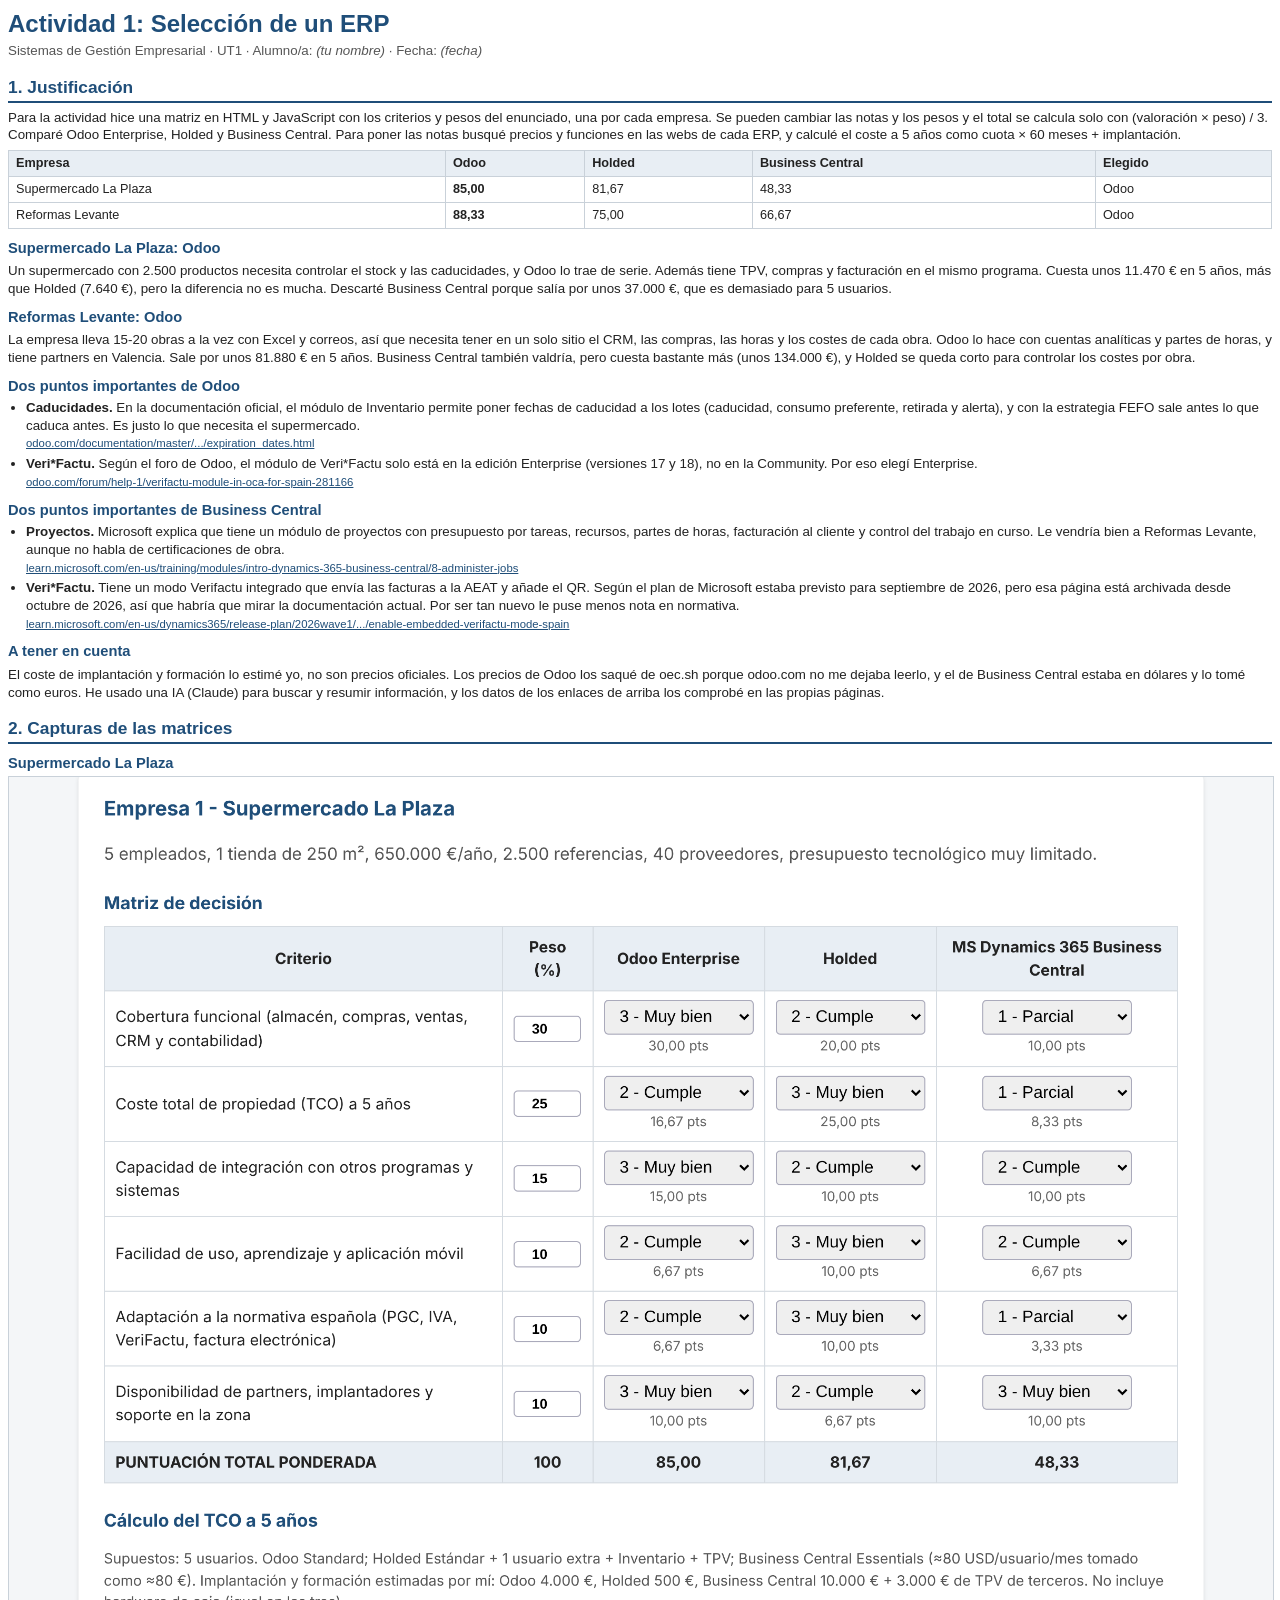
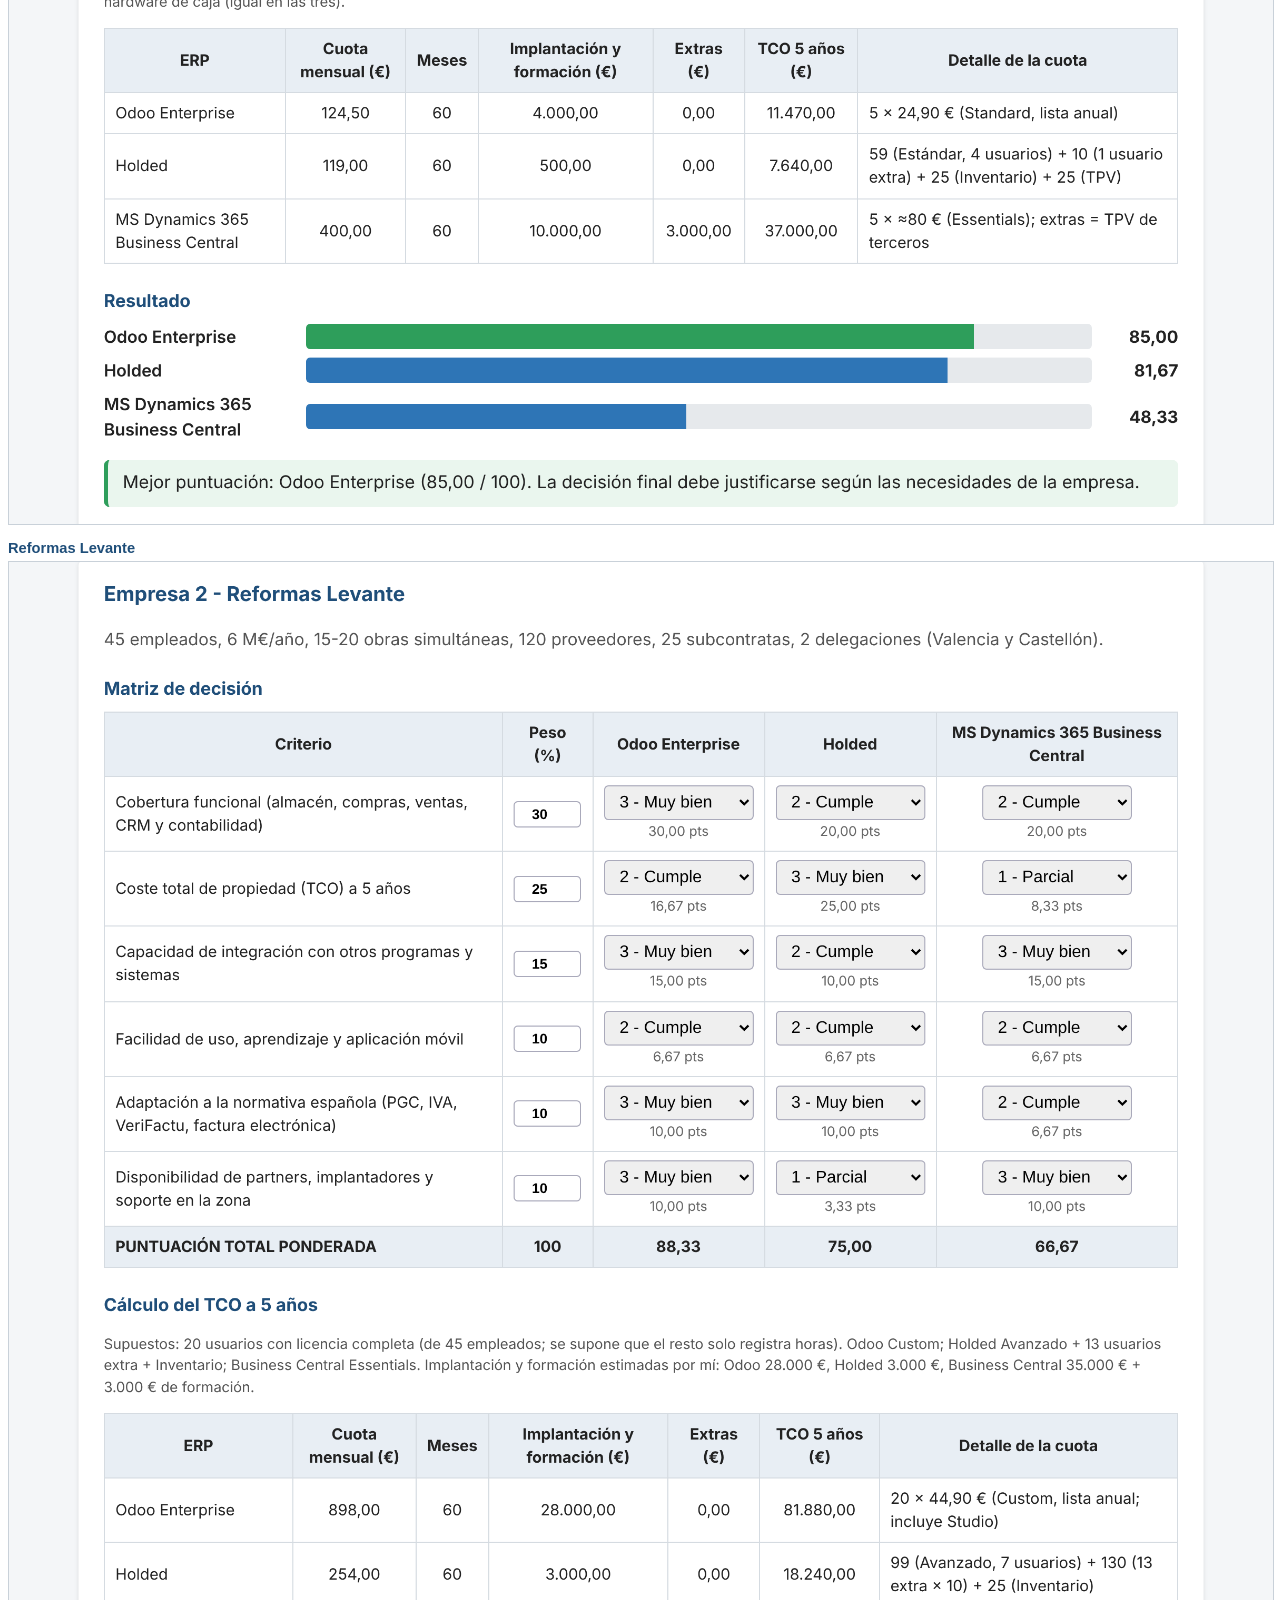
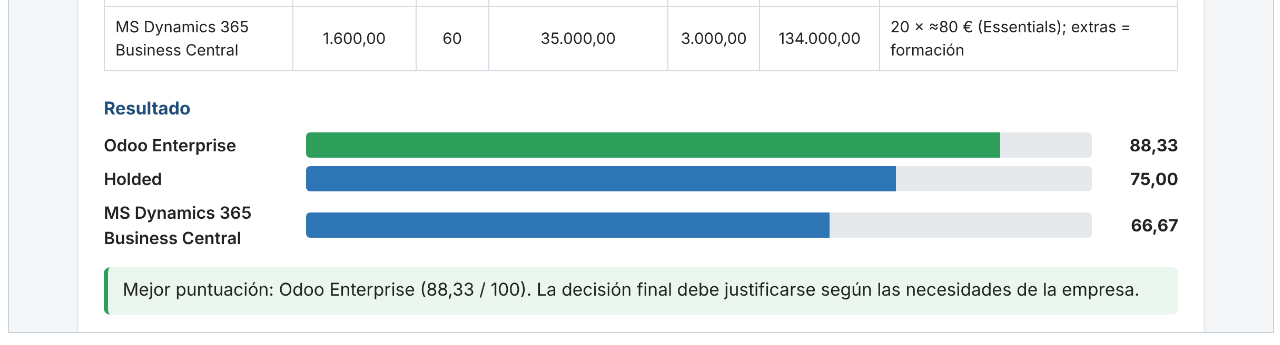
==== Practica1/docs/documento.html @ 68e09cd2 "Trabajo final" ====
<!DOCTYPE html>
<html lang="es">
<head>
<meta charset="UTF-8">
<title>Actividad 1 - Selección de un ERP</title>
<style>
  @page { size: A4; margin: 13mm 15mm; }
  body { font-family: "Segoe UI", Arial, sans-serif; font-size: 10pt; line-height: 1.33; color: #222; }
  h1 { font-size: 18pt; color: #1f4e79; margin: 0 0 2px; }
  h2 { font-size: 13pt; color: #1f4e79; border-bottom: 2px solid #1f4e79; padding-bottom: 2px; margin: 16px 0 6px; }
  h3 { font-size: 11pt; color: #1f4e79; margin: 10px 0 2px; }
  p { margin: 4px 0; }
  .meta { color: #555; margin-bottom: 6px; }
  table { border-collapse: collapse; width: 100%; margin: 6px 0; font-size: 9.5pt; }
  th, td { border: 1px solid #c9d1d9; padding: 4px 7px; text-align: left; }
  th { background: #e8eef4; }
  ul { margin: 3px 0; padding-left: 18px; }
  li { margin-bottom: 3px; }
  .fuente { font-size: 8.5pt; color: #444; word-break: break-all; }
  img { width: 100%; border: 1px solid #c9d1d9; }
  .salto { page-break-before: always; }
  a { color: #1f4e79; }
</style>
</head>
<body>

<h1>Actividad 1: Selección de un ERP</h1>
<div class="meta">Sistemas de Gestión Empresarial · UT1 · Alumno/a: <em>(tu nombre)</em> · Fecha: <em>(fecha)</em></div>

<h2>1. Justificación</h2>

<p>Para la actividad hice una matriz en HTML y JavaScript con los criterios y pesos del enunciado, una por cada empresa. Se pueden cambiar las notas y los pesos y el total se calcula solo con (valoración × peso) / 3. Comparé Odoo Enterprise, Holded y Business Central. Para poner las notas busqué precios y funciones en las webs de cada ERP, y calculé el coste a 5 años como cuota × 60 meses + implantación.</p>

<table>
  <tr><th>Empresa</th><th>Odoo</th><th>Holded</th><th>Business Central</th><th>Elegido</th></tr>
  <tr><td>Supermercado La Plaza</td><td><strong>85,00</strong></td><td>81,67</td><td>48,33</td><td>Odoo</td></tr>
  <tr><td>Reformas Levante</td><td><strong>88,33</strong></td><td>75,00</td><td>66,67</td><td>Odoo</td></tr>
</table>

<h3>Supermercado La Plaza: Odoo</h3>
<p>Un supermercado con 2.500 productos necesita controlar el stock y las caducidades, y Odoo lo trae de serie. Además tiene TPV, compras y facturación en el mismo programa. Cuesta unos 11.470 € en 5 años, más que Holded (7.640 €), pero la diferencia no es mucha. Descarté Business Central porque salía por unos 37.000 €, que es demasiado para 5 usuarios.</p>

<h3>Reformas Levante: Odoo</h3>
<p>La empresa lleva 15-20 obras a la vez con Excel y correos, así que necesita tener en un solo sitio el CRM, las compras, las horas y los costes de cada obra. Odoo lo hace con cuentas analíticas y partes de horas, y tiene partners en Valencia. Sale por unos 81.880 € en 5 años. Business Central también valdría, pero cuesta bastante más (unos 134.000 €), y Holded se queda corto para controlar los costes por obra.</p>

<h3>Dos puntos importantes de Odoo</h3>
<ul>
  <li><strong>Caducidades.</strong> En la documentación oficial, el módulo de Inventario permite poner fechas de caducidad a los lotes (caducidad, consumo preferente, retirada y alerta), y con la estrategia FEFO sale antes lo que caduca antes. Es justo lo que necesita el supermercado.<br>
  <span class="fuente"><a href="https://www.odoo.com/documentation/master/applications/inventory_and_mrp/inventory/product_management/product_tracking/expiration_dates.html">odoo.com/documentation/master/.../expiration_dates.html</a></span></li>
  <li><strong>Veri*Factu.</strong> Según el foro de Odoo, el módulo de Veri*Factu solo está en la edición Enterprise (versiones 17 y 18), no en la Community. Por eso elegí Enterprise.<br>
  <span class="fuente"><a href="https://www.odoo.com/forum/help-1/verifactu-module-in-oca-for-spain-281166">odoo.com/forum/help-1/verifactu-module-in-oca-for-spain-281166</a></span></li>
</ul>

<h3>Dos puntos importantes de Business Central</h3>
<ul>
  <li><strong>Proyectos.</strong> Microsoft explica que tiene un módulo de proyectos con presupuesto por tareas, recursos, partes de horas, facturación al cliente y control del trabajo en curso. Le vendría bien a Reformas Levante, aunque no habla de certificaciones de obra.<br>
  <span class="fuente"><a href="https://learn.microsoft.com/en-us/training/modules/intro-dynamics-365-business-central/8-administer-jobs">learn.microsoft.com/en-us/training/modules/intro-dynamics-365-business-central/8-administer-jobs</a></span></li>
  <li><strong>Veri*Factu.</strong> Tiene un modo Verifactu integrado que envía las facturas a la AEAT y añade el QR. Según el plan de Microsoft estaba previsto para septiembre de 2026, pero esa página está archivada desde octubre de 2026, así que habría que mirar la documentación actual. Por ser tan nuevo le puse menos nota en normativa.<br>
  <span class="fuente"><a href="https://learn.microsoft.com/en-us/dynamics365/release-plan/2026wave1/smb/dynamics365-business-central/enable-embedded-verifactu-mode-spain">learn.microsoft.com/en-us/dynamics365/release-plan/2026wave1/.../enable-embedded-verifactu-mode-spain</a></span></li>
</ul>

<h3>A tener en cuenta</h3>
<p>El coste de implantación y formación lo estimé yo, no son precios oficiales. Los precios de Odoo los saqué de oec.sh porque odoo.com no me dejaba leerlo, y el de Business Central estaba en dólares y lo tomé como euros. He usado una IA (Claude) para buscar y resumir información, y los datos de los enlaces de arriba los comprobé en las propias páginas.</p>

<h2 class="salto">2. Capturas de las matrices</h2>
<h3>Supermercado La Plaza</h3>
<img src="../capturas/matriz_empresa1.png" alt="Matriz del supermercado">

<h3 class="salto">Reformas Levante</h3>
<img src="../capturas/matriz_empresa2.png" alt="Matriz de Reformas Levante">

</body>
</html>
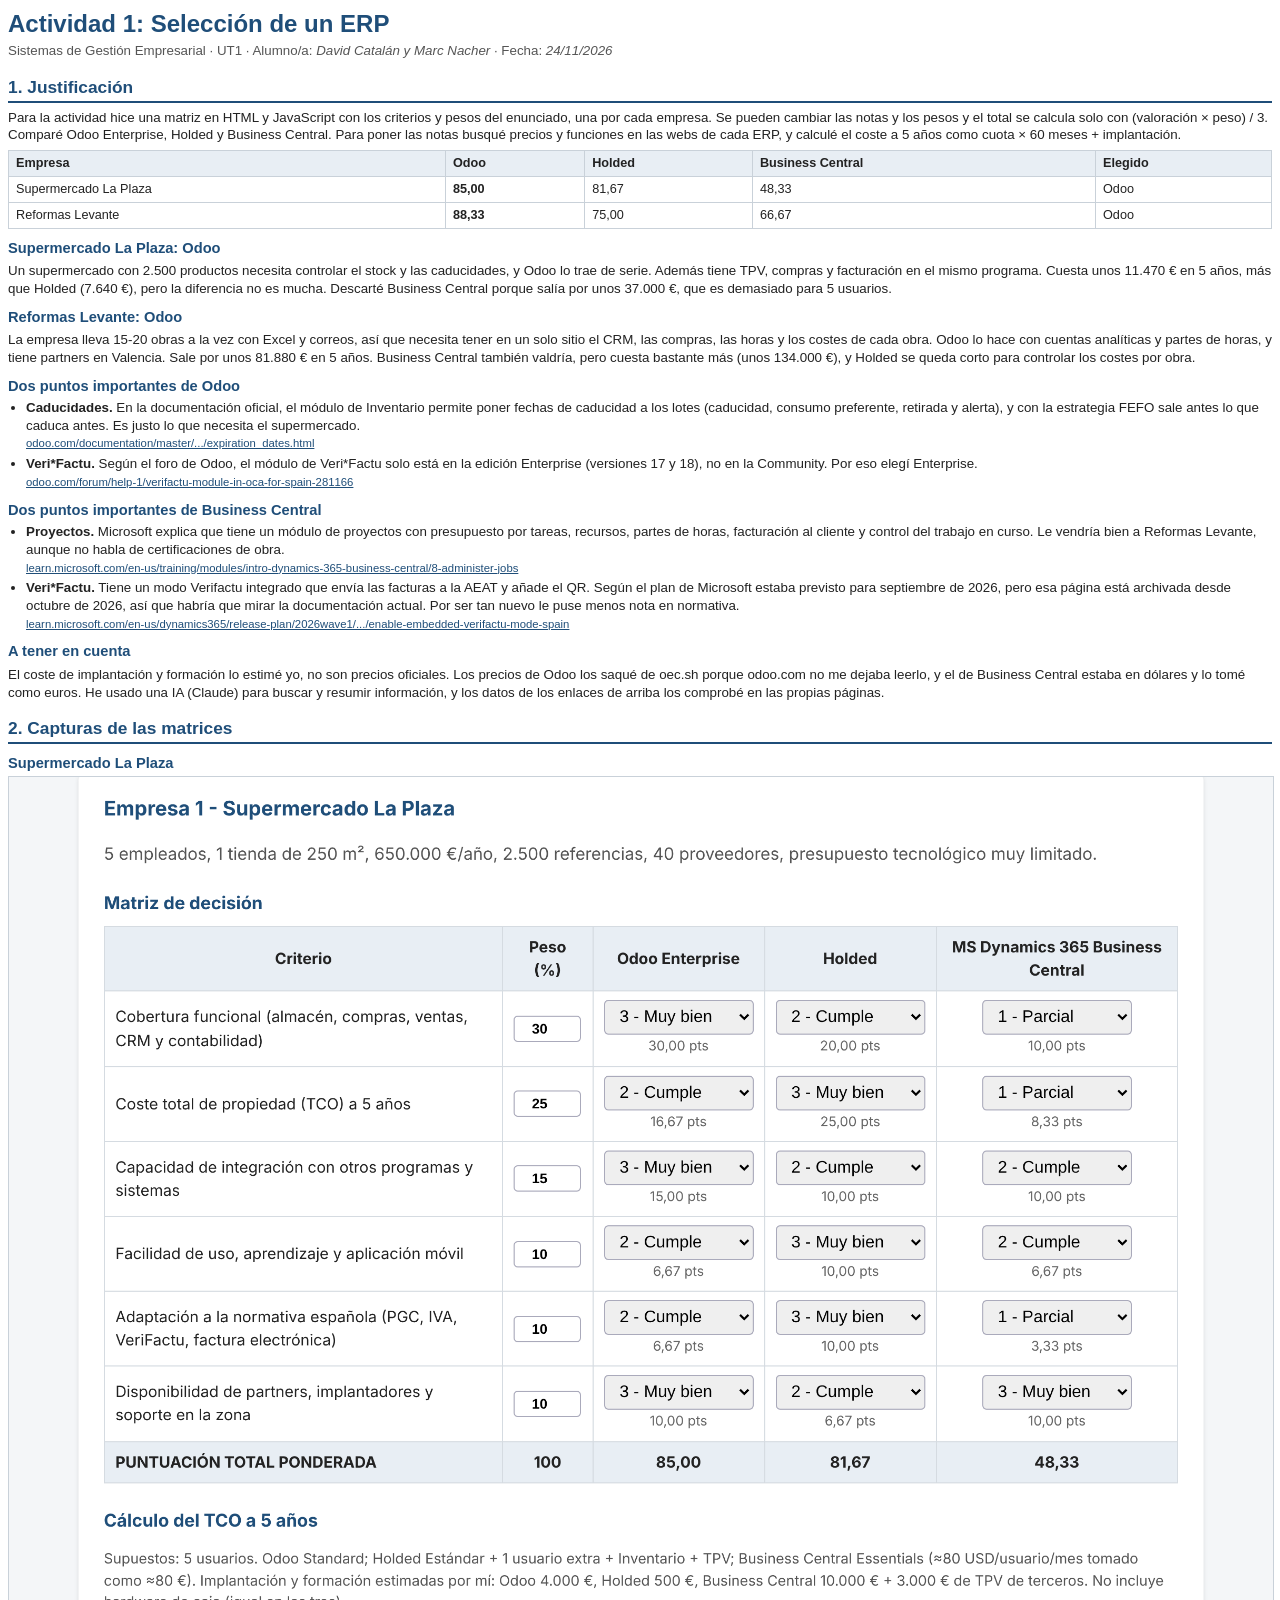
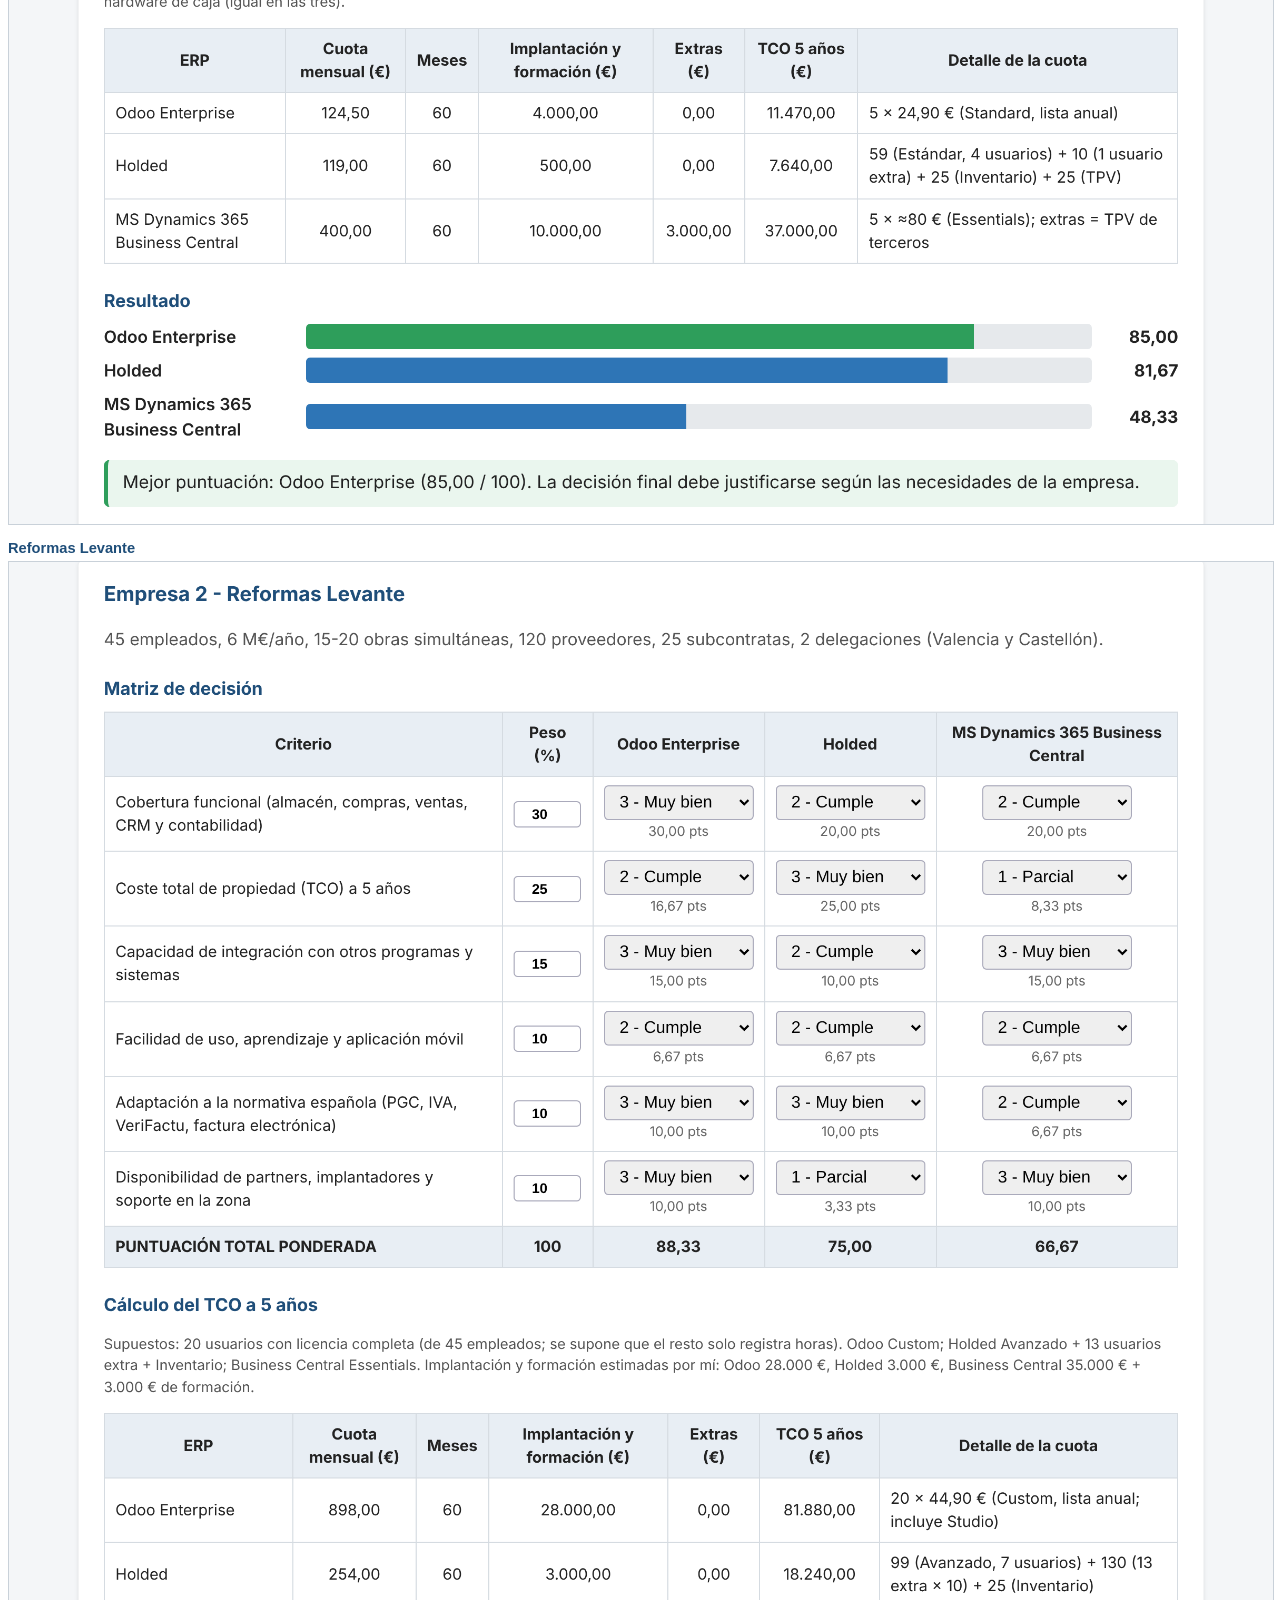
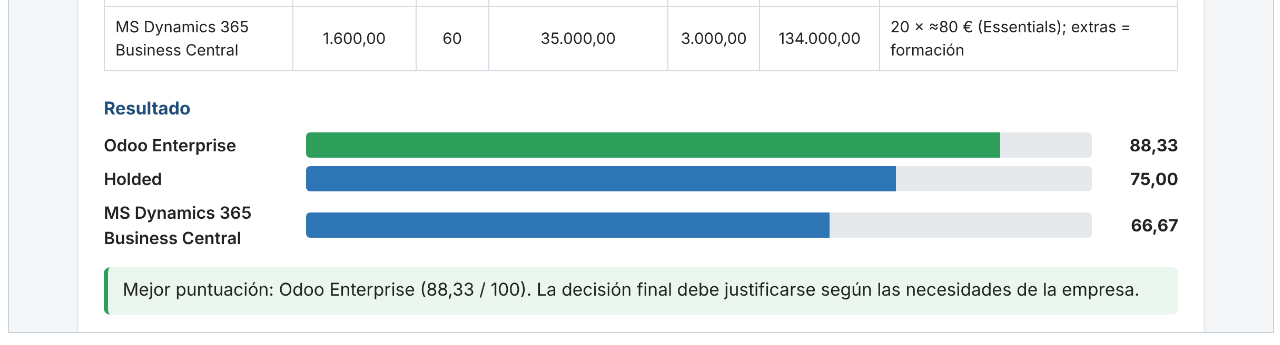
==== commit 98ffcf0c: "Correcion final2" ====
--- a/Practica1/docs/documento.html
+++ b/Practica1/docs/documento.html
@@ -25,7 +25,7 @@
 <body>
 
 <h1>Actividad 1: Selección de un ERP</h1>
-<div class="meta">Sistemas de Gestión Empresarial · UT1 · Alumno/a: <em>(tu nombre)</em> · Fecha: <em>(fecha)</em></div>
+<div class="meta">Sistemas de Gestión Empresarial · UT1 · Alumno/a: <em>David Catalán y Marc Nacher</em> · Fecha: <em>24/11/2026</em></div>
 
 <h2>1. Justificación</h2>
 
